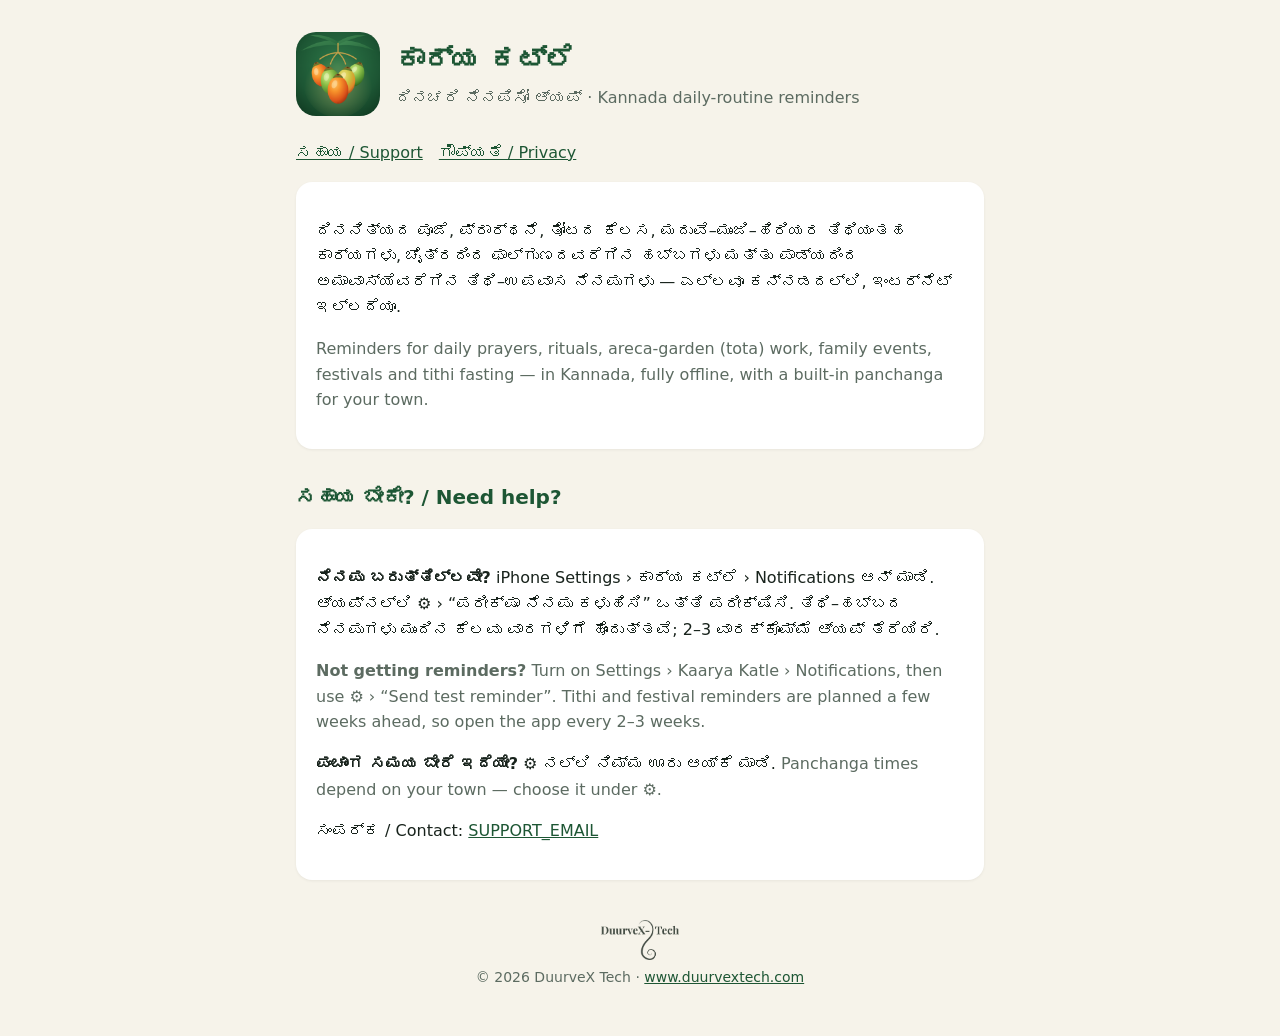
==== index.html @ 69254b16 "Support and privacy pages Co-Authored-By: Claude Opus 5.5 <noreply@anthropic.com> Claude-Session: ht" ====
<!doctype html><html lang="kn"><head><meta charset="utf-8"><meta name="viewport" content="width=device-width,initial-scale=1">
<title>ಕಾರ್ಯ ಕಟ್ಲೆ — ಸಹಾಯ / Support</title><link rel="stylesheet" href="style.css"></head><body><main>
<header><img src="icon.png" alt="ಕಾರ್ಯ ಕಟ್ಲೆ"><div><h1>ಕಾರ್ಯ ಕಟ್ಲೆ</h1><p class="sub">ದಿನಚರಿ ನೆನಪಿಸೋ ಆ್ಯಪ್ · Kannada daily-routine reminders</p></div></header>
<nav><a href="index.html">ಸಹಾಯ / Support</a><a href="privacy.html">ಗೌಪ್ಯತೆ / Privacy</a></nav>
<div class="card"><p>ದಿನನಿತ್ಯದ ಪೂಜೆ, ಪ್ರಾರ್ಥನೆ, ತೋಟದ ಕೆಲಸ, ಮದುವೆ–ಮುಂಜಿ–ಹಿರಿಯರ ತಿಥಿಯಂತಹ ಕಾರ್ಯಗಳು, ಚೈತ್ರದಿಂದ ಫಾಲ್ಗುಣದವರೆಗಿನ ಹಬ್ಬಗಳು ಮತ್ತು ಪಾಡ್ಯದಿಂದ ಅಮಾವಾಸ್ಯೆವರೆಗಿನ ತಿಥಿ–ಉಪವಾಸ ನೆನಪುಗಳು — ಎಲ್ಲವೂ ಕನ್ನಡದಲ್ಲಿ, ಇಂಟರ್ನೆಟ್ ಇಲ್ಲದೆಯೂ.</p>
<p class="en">Reminders for daily prayers, rituals, areca-garden (tota) work, family events, festivals and tithi fasting — in Kannada, fully offline, with a built-in panchanga for your town.</p></div>
<h2>ಸಹಾಯ ಬೇಕೇ? / Need help?</h2>
<div class="card"><p><b>ನೆನಪು ಬರುತ್ತಿಲ್ಲವೇ?</b> iPhone Settings › ಕಾರ್ಯ ಕಟ್ಲೆ › Notifications ಆನ್ ಮಾಡಿ. ಆ್ಯಪ್‌ನಲ್ಲಿ ⚙ › “ಪರೀಕ್ಷಾ ನೆನಪು ಕಳುಹಿಸಿ” ಒತ್ತಿ ಪರೀಕ್ಷಿಸಿ. ತಿಥಿ–ಹಬ್ಬದ ನೆನಪುಗಳು ಮುಂದಿನ ಕೆಲವು ವಾರಗಳಿಗೆ ಹೊಂದುತ್ತವೆ; 2–3 ವಾರಕ್ಕೊಮ್ಮೆ ಆ್ಯಪ್ ತೆರೆಯಿರಿ.</p>
<p class="en"><b>Not getting reminders?</b> Turn on Settings › Kaarya Katle › Notifications, then use ⚙ › “Send test reminder”. Tithi and festival reminders are planned a few weeks ahead, so open the app every 2–3 weeks.</p>
<p><b>ಪಂಚಾಂಗ ಸಮಯ ಬೇರೆ ಇದೆಯೇ?</b> ⚙ ನಲ್ಲಿ ನಿಮ್ಮ ಊರು ಆಯ್ಕೆ ಮಾಡಿ. <span class="en">Panchanga times depend on your town — choose it under ⚙.</span></p>
<p>ಸಂಪರ್ಕ / Contact: <a href="mailto:SUPPORT_EMAIL">SUPPORT_EMAIL</a></p></div>
<footer><a href="https://www.duurvextech.com"><img src="duurvex.png" alt="DuurveX Tech"></a>© 2026 DuurveX Tech · <a href="https://www.duurvextech.com">www.duurvextech.com</a></footer>
</main></body></html>
---- style.css ----
:root{--g:#1D5634;--ink:#18231C;--mut:#5C6B61;--bg:#F6F3EA;--card:#fff}
*{box-sizing:border-box}body{margin:0;background:var(--bg);color:var(--ink);font:16px/1.6 -apple-system,"Noto Sans Kannada",system-ui,sans-serif}
main{max-width:720px;margin:0 auto;padding:32px 16px 48px}
header{display:flex;gap:16px;align-items:center;margin-bottom:24px}
header img{width:84px;height:84px;border-radius:20px}
h1{font-size:28px;margin:0;color:var(--g)}h2{color:var(--g);margin-top:32px;font-size:20px}
.sub{color:var(--mut);margin:2px 0 0}.card{background:var(--card);border-radius:16px;padding:20px;margin:16px 0;box-shadow:0 1px 3px rgba(0,0,0,.06)}
a{color:var(--g)}footer{text-align:center;color:var(--mut);font-size:14px;margin-top:40px}
footer img{height:40px;opacity:.8;display:block;margin:0 auto 6px}
.en{color:var(--mut)}nav a{margin-right:16px}
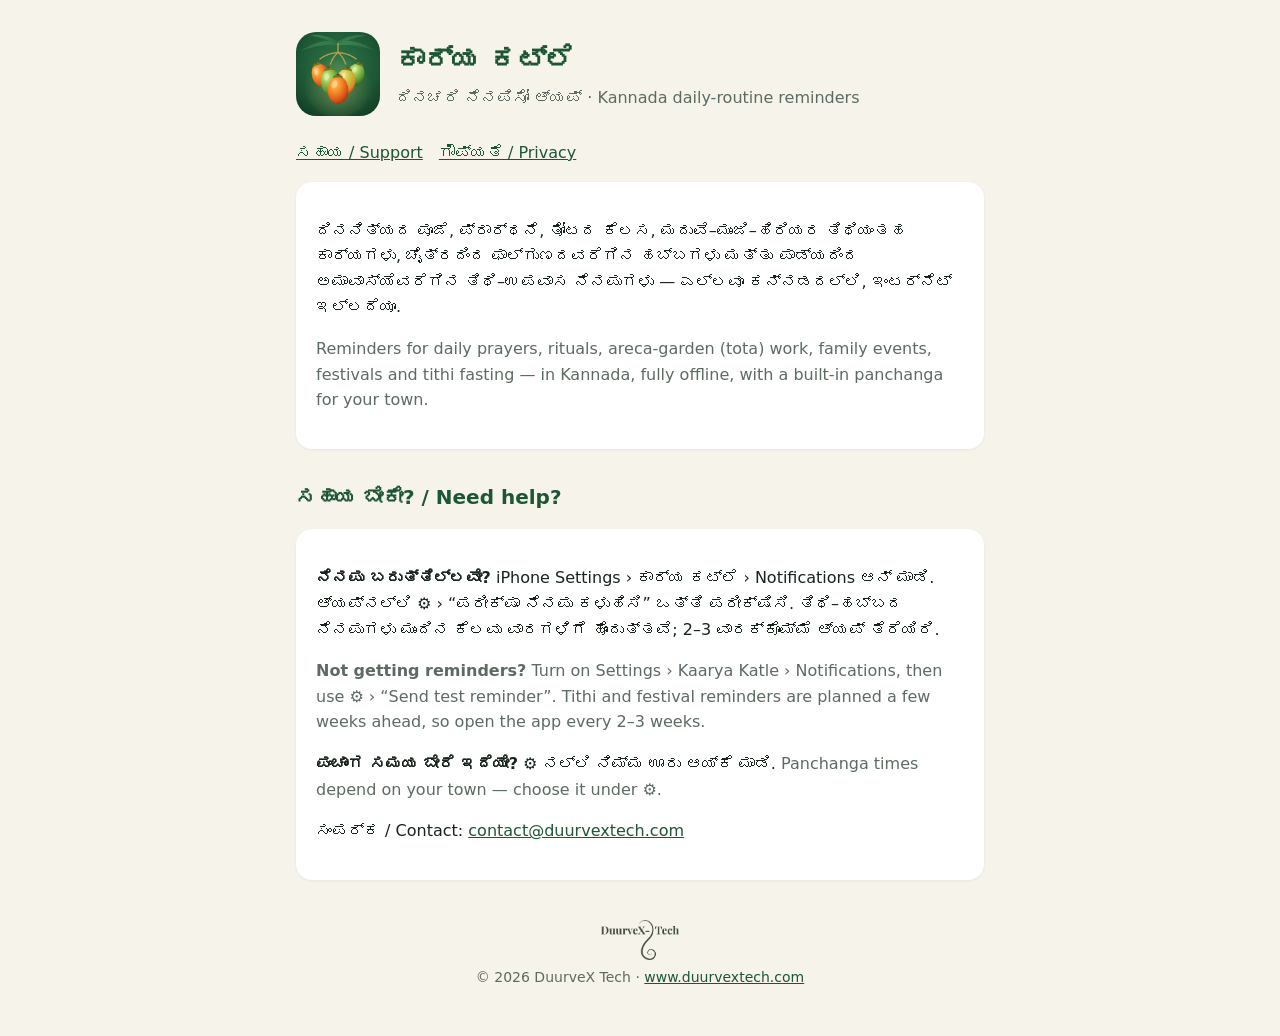
==== commit 484ec4ca: "Set support email Co-Authored-By: Claude Opus 5.5 <noreply@anthropic.com> Claude-Session: https://cl" ====
--- a/index.html
+++ b/index.html
@@ -8,6 +8,6 @@
 <div class="card"><p><b>ನೆನಪು ಬರುತ್ತಿಲ್ಲವೇ?</b> iPhone Settings › ಕಾರ್ಯ ಕಟ್ಲೆ › Notifications ಆನ್ ಮಾಡಿ. ಆ್ಯಪ್‌ನಲ್ಲಿ ⚙ › “ಪರೀಕ್ಷಾ ನೆನಪು ಕಳುಹಿಸಿ” ಒತ್ತಿ ಪರೀಕ್ಷಿಸಿ. ತಿಥಿ–ಹಬ್ಬದ ನೆನಪುಗಳು ಮುಂದಿನ ಕೆಲವು ವಾರಗಳಿಗೆ ಹೊಂದುತ್ತವೆ; 2–3 ವಾರಕ್ಕೊಮ್ಮೆ ಆ್ಯಪ್ ತೆರೆಯಿರಿ.</p>
 <p class="en"><b>Not getting reminders?</b> Turn on Settings › Kaarya Katle › Notifications, then use ⚙ › “Send test reminder”. Tithi and festival reminders are planned a few weeks ahead, so open the app every 2–3 weeks.</p>
 <p><b>ಪಂಚಾಂಗ ಸಮಯ ಬೇರೆ ಇದೆಯೇ?</b> ⚙ ನಲ್ಲಿ ನಿಮ್ಮ ಊರು ಆಯ್ಕೆ ಮಾಡಿ. <span class="en">Panchanga times depend on your town — choose it under ⚙.</span></p>
-<p>ಸಂಪರ್ಕ / Contact: <a href="mailto:SUPPORT_EMAIL">SUPPORT_EMAIL</a></p></div>
+<p>ಸಂಪರ್ಕ / Contact: <a href="mailto:contact@duurvextech.com">contact@duurvextech.com</a></p></div>
 <footer><a href="https://www.duurvextech.com"><img src="duurvex.png" alt="DuurveX Tech"></a>© 2026 DuurveX Tech · <a href="https://www.duurvextech.com">www.duurvextech.com</a></footer>
 </main></body></html>
